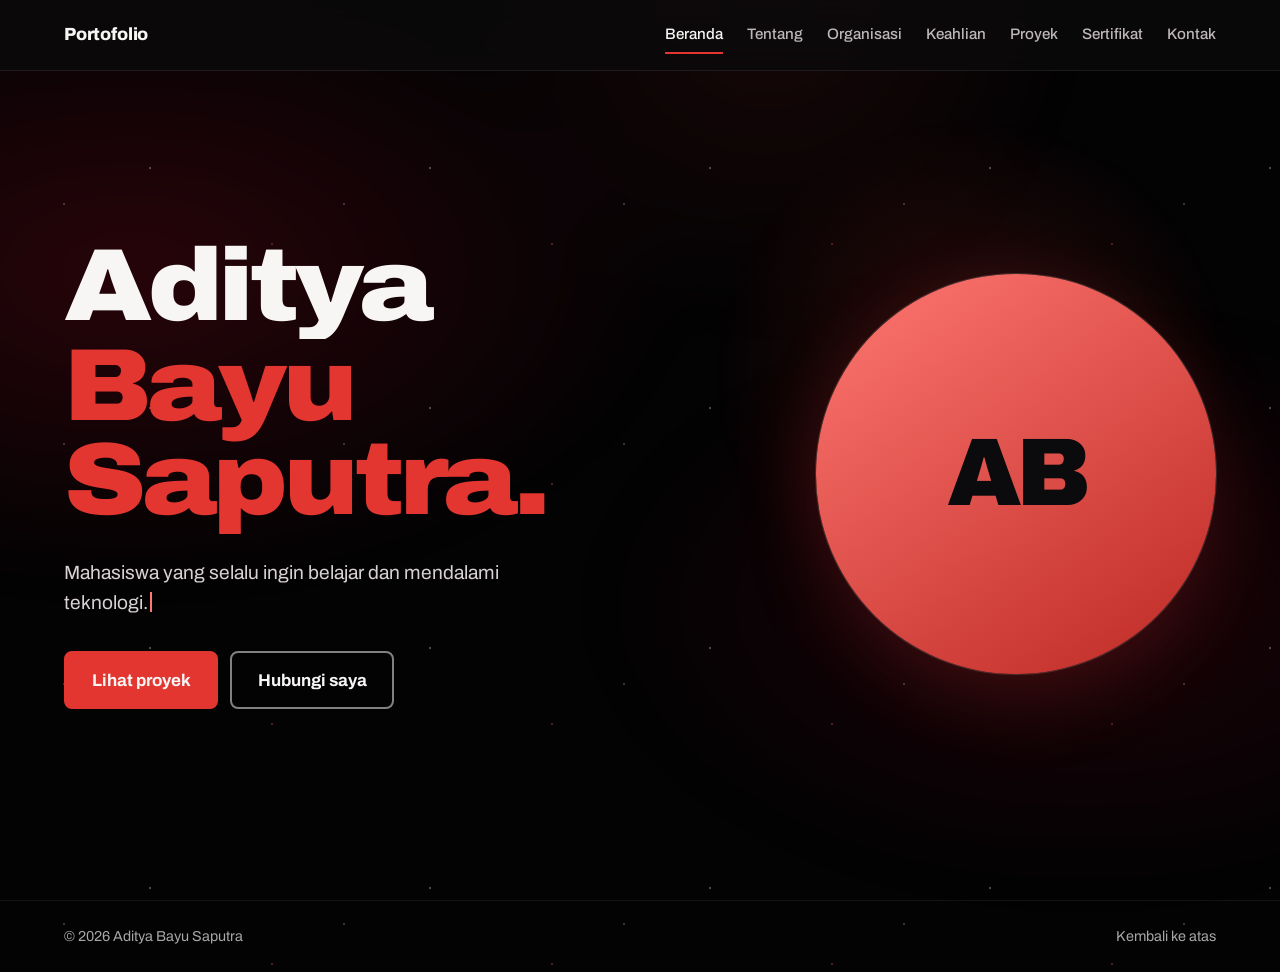
==== index.html @ f9fc022b "Add portfolio website Co-authored-by: Copilot <223556219+Copilot@users.noreply.github.com>" ====
<!DOCTYPE html>
<html lang="id">
<head>
  <meta charset="UTF-8">
  <meta name="viewport" content="width=device-width, initial-scale=1">
  <title>Aditya Bayu Saputra – Mahasiswa Teknik Komputer</title>
  <meta name="description" content="Portofolio Aditya Bayu Saputra, mahasiswa Teknik Komputer.">
  <link rel="preconnect" href="https://fonts.googleapis.com">
  <link rel="preconnect" href="https://fonts.gstatic.com" crossorigin>
  <link href="https://fonts.googleapis.com/css2?family=Archivo:wdth,wght@62..125,400..900&display=swap" rel="stylesheet">
  <link rel="stylesheet" href="style.css">
</head>
<body>
  <header class="topbar">
    <a class="brand" href="#atas">Portofolio</a>
    <nav class="nav" aria-label="Navigasi utama">
      <a href="#atas" class="active" aria-current="page">Beranda</a>
      <a href="tentang.html#tentang">Tentang</a>
      <a href="organisasi.html#organisasi">Organisasi</a>
      <a href="keahlian.html#keahlian">Keahlian</a>
      <a href="proyek.html#proyek">Proyek</a>
      <a href="sertifikat.html#sertifikat">Sertifikat</a>
      <a href="kontak.html#kontak">Kontak</a>
    </nav>
  </header>

  <main>
    <section class="hero" id="atas">
      <div class="hero-text">
        <h1 class="name">
          <span class="line"><span>Aditya</span></span>
          <span class="line"><span>Bayu Saputra.</span></span>
        </h1>
        <p class="role" aria-label="Mahasiswa yang selalu ingin belajar dan mendalami teknologi."><span class="typed-copy">Mahasiswa yang selalu ingin belajar dan mendalami teknologi.</span><span class="typing-caret" aria-hidden="true"></span></p>
        <div class="actions">
          <a class="btn btn-red" href="proyek.html#proyek">Lihat proyek</a>
          <a class="btn btn-line" href="kontak.html#kontak">Hubungi saya</a>
        </div>
      </div>
      <figure class="photo">
        <img src="img/a1.jpeg" alt="Foto Aditya Bayu Saputra" onerror="this.remove()">
        <span class="photo-fallback" aria-hidden="true">AB</span>
      </figure>
    </section>
  </main>

  <footer class="footer">
    <p>&copy; <span id="tahun">2026</span> Aditya Bayu Saputra</p>
    <a href="#atas">Kembali ke atas</a>
  </footer>

  <script src="script.js"></script>
</body>
</html>
---- style.css ----
/* ===== Warna: hitam, merah, putih ===== */
:root {
  --black: #0b0a0c;
  --white: #f8f5f5;
  --red: #e43630;
  --red-dark: #bd2924;
  --red-light: #ff7771;
  --grey: #beb7b9;
  --surface: #151315;
  --surface-raised: #1d191b;
  --font: "Archivo", "Helvetica Neue", Arial, sans-serif;
  --pad: clamp(1.25rem, 5vw, 4rem);
}

*, *::before, *::after { box-sizing: border-box; }

html { scroll-behavior: smooth; scroll-padding-top: 4.5rem; }

body {
  isolation: isolate;
  margin: 0;
  font-family: var(--font);
  font-size: 1.0625rem;
  line-height: 1.6;
  color: var(--white);
  background: #030304;
  -webkit-font-smoothing: antialiased;
}

body::before, body::after {
  content: "";
  position: fixed;
  inset: -12%;
  z-index: -1;
  pointer-events: none;
}
body::before {
  background:
    radial-gradient(ellipse at 18% 34%, rgba(190, 12, 32, 0.2), transparent 30%),
    radial-gradient(ellipse at 78% 64%, rgba(130, 4, 24, 0.2), transparent 28%),
    radial-gradient(ellipse at 58% 8%, rgba(228, 54, 48, 0.1), transparent 24%);
  filter: blur(28px);
  animation: cosmic-nebula 28s ease-in-out infinite alternate;
}
body::after {
  background-image:
    radial-gradient(1px 1px at 24px 36px, rgba(255, 255, 255, 0.7) 98%, transparent),
    radial-gradient(1px 1px at 146px 112px, rgba(255, 119, 113, 0.65) 98%, transparent),
    radial-gradient(1.5px 1.5px at 218px 72px, rgba(255, 255, 255, 0.5) 98%, transparent);
  background-size: 280px 240px;
  opacity: 0.4;
  animation: cosmic-stars 55s linear infinite;
}
@keyframes cosmic-nebula {
  from { transform: translate3d(-1.5%, -1%, 0) scale(1); }
  to { transform: translate3d(1.5%, 1%, 0) scale(1.06); }
}
@keyframes cosmic-stars {
  to { transform: translate3d(-2%, 1.5%, 0); }
}

a { color: inherit; text-decoration: none; }
ul, dl, dd { margin: 0; padding: 0; list-style: none; }

:focus-visible { outline: 3px solid var(--red); outline-offset: 3px; }
a:hover, a:focus-visible, a:active { text-shadow: 0 0 8px rgba(255, 72, 65, 0.8); }

.wrap { max-width: 76rem; margin: 0 auto; padding: 0 var(--pad); }

h2 {
  margin: 0;
  font-size: clamp(1.6rem, 3.6vw, 2.4rem);
  font-weight: 800;
  line-height: 1.05;
  letter-spacing: -0.02em;
}

/* ===== Topbar ===== */
.topbar {
  position: fixed;
  inset: 0 0 auto 0;
  z-index: 10;
  display: flex;
  align-items: center;
  justify-content: space-between;
  gap: 2rem;
  padding: 1rem var(--pad);
  background: rgba(11, 10, 12, 0.82);
  backdrop-filter: blur(16px);
  -webkit-backdrop-filter: blur(16px);
  border-bottom: 1px solid rgba(255, 255, 255, 0.08);
}
.brand { font-weight: 800; font-size: 1.1rem; letter-spacing: -0.01em; }
.nav { display: flex; flex-wrap: wrap; gap: 1.5rem; }
.nav a, .nav-link { color: var(--grey); font-weight: 500; font-size: 0.95rem; padding: 0.35rem 0; border-bottom: 2px solid transparent; transition: color .2s, border-color .2s; }
.nav a:hover, .nav a.active, .nav-link:hover { color: var(--white); border-color: var(--red); }

/* ===== Animasi konten saat terlihat ===== */
.reveal-on-scroll { opacity: 0; transform: translateY(1.25rem); transition: opacity .65s ease, transform .65s cubic-bezier(.2,.8,.2,1); }
.reveal-on-scroll.is-visible { opacity: 1; transform: none; }
.image-gallery > li:nth-child(2).reveal-on-scroll, .project-list > li:nth-child(2).reveal-on-scroll { transition-delay: .08s; }
.image-gallery > li:nth-child(3).reveal-on-scroll, .project-list > li:nth-child(3).reveal-on-scroll { transition-delay: .16s; }
.image-gallery > li:nth-child(4).reveal-on-scroll, .project-list > li:nth-child(4).reveal-on-scroll { transition-delay: .24s; }
body { overflow-x: hidden; }
main { animation: page-swipe-in .75s cubic-bezier(.22,.61,.36,1) both; }
@keyframes page-swipe-in {
  from { opacity: .75; transform: translateX(1.5rem); }
  to { opacity: 1; transform: translateX(0); }
}

/* ===== Hero ===== */
.hero {
  position: relative;
  isolation: isolate;
  min-height: 100svh;
  display: grid;
  grid-template-columns: 1.4fr 1fr;
  gap: clamp(1.5rem, 4vw, 4rem);
  align-items: center;
  padding: 8rem var(--pad) 5rem;
  max-width: 84rem;
  margin: 0 auto;
}
.hero::before {
  content: "";
  position: absolute;
  z-index: -1;
  top: 12%;
  right: 3%;
  width: min(42vw, 34rem);
  aspect-ratio: 1;
  border-radius: 50%;
  background: radial-gradient(circle, rgba(228, 54, 48, 0.2), transparent 68%);
  pointer-events: none;
}

.name {
  margin: 0 0 1.5rem;
  font-size: clamp(3rem, 8vw, 7rem);
  font-weight: 900;
  font-stretch: 112%;
  line-height: 0.92;
  letter-spacing: -0.04em;
}
.name .line { display: block; overflow: hidden; padding-bottom: 0.06em; }
.name .line > span { display: block; transform: translateY(105%); }
.loaded .name .line > span { transform: none; transition: transform .9s cubic-bezier(.2,.8,.2,1); }
.loaded .name .line:nth-child(2) > span { transition-delay: .12s; color: var(--red); }

.role { max-width: 30rem; margin: 0 0 2rem; font-size: clamp(1.05rem, 1.8vw, 1.2rem); color: #d9d2d3; }
.typing-caret { display: inline-block; width: 2px; height: 1em; margin-left: 0.15rem; vertical-align: -0.12em; background: var(--red-light); animation: typing-caret-blink .8s steps(2, start) infinite; }
@keyframes typing-caret-blink { to { visibility: hidden; } }

.actions { display: flex; flex-wrap: wrap; gap: 0.75rem; }
.btn {
  display: inline-block;
  padding: 0.85rem 1.6rem;
  font-weight: 700;
  border: 2px solid var(--red);
  border-radius: 0.5rem;
  transition: background .2s, color .2s, border-color .2s, transform .2s, box-shadow .2s;
}
.btn-red { background: var(--red); color: var(--white); }
.btn-red:hover { background: var(--red-dark); border-color: var(--red-dark); box-shadow: 0 8px 24px rgba(228, 54, 48, 0.24); transform: translateY(-2px); }
.btn-line { color: var(--white); border-color: rgba(255, 255, 255, 0.5); }
.btn-line:hover { background: var(--white); border-color: var(--white); color: var(--black); transform: translateY(-2px); }
.btn:active { background: linear-gradient(135deg, var(--red-light), var(--red-dark)); border-color: var(--red-light); color: var(--white); box-shadow: 0 4px 18px rgba(228, 54, 48, 0.4); transform: scale(0.96); }

/* foto */
.photo {
  position: relative;
  margin: 0;
  width: 100%;
  max-width: 25rem;
  justify-self: end;
  aspect-ratio: 1;
  border-radius: 50%;
  background: linear-gradient(145deg, var(--red-light), var(--red-dark));
  box-shadow: 0 0 0 1px rgba(255, 255, 255, 0.14), 0 24px 80px rgba(228, 54, 48, 0.2);
  overflow: hidden;
}
.photo img { position: absolute; inset: 0; width: 100%; height: 100%; object-fit: cover; filter: grayscale(0.35) contrast(1.05); }
.photo-fallback {
  position: absolute; inset: 0;
  display: grid; place-items: center;
  font-size: clamp(3.5rem, 9vw, 6rem);
  font-weight: 900; letter-spacing: -0.06em;
  color: var(--black);
}
.photo img + .photo-fallback { display: none; }

/* ===== Tentang (putih) ===== */
.about { padding: clamp(4rem, 9vw, 7rem) 0; background: rgba(255, 255, 255, 0.025); border-block: 1px solid rgba(255, 255, 255, 0.06); }
.two-col { display: grid; grid-template-columns: 1fr 2fr; gap: 2.5rem 5rem; align-items: start; }
.lead { max-width: 42rem; margin: 0 0 1.25rem; font-size: clamp(1.25rem, 2.5vw, 1.75rem); font-weight: 700; line-height: 1.3; letter-spacing: -0.02em; }
.about-body p:not(.lead) { margin: 0 0 1rem; max-width: 42rem; color: #d4ced0; }
.about-heading { display: flex; flex-direction: column; align-items: flex-start; gap: 1rem; }
.about-extra { display: grid; gap: 3rem; margin-top: 3.5rem; }
.about-section h3 { margin: 0 0 1rem; font-size: 1.4rem; font-weight: 800; letter-spacing: -0.02em; }
.education-list { display: grid; gap: 0.65rem; }
.education-list li { display: grid; grid-template-columns: 3.5rem 8rem 1fr; gap: 1rem; align-items: center; padding: 0.85rem 1rem; border: 1px solid rgba(255, 255, 255, 0.09); border-radius: 0.8rem; background: rgba(255, 255, 255, 0.035); transition: border-color .2s, background .2s; }
.education-list li:hover { border-color: rgba(255, 119, 113, 0.45); background: rgba(255, 255, 255, 0.06); }
.education-list strong { color: var(--red-light); }
.education-list span { color: #d4ced0; }
.education-logo { position: relative; display: grid; place-items: center; width: 3.5rem; height: 3.5rem; border: 1px solid rgba(255, 255, 255, 0.25); border-radius: 50%; color: #cfcfcf; font-size: 0.7rem; overflow: hidden; }
.education-logo img { position: absolute; inset: 0; width: 100%; height: 100%; object-fit: contain; background: #fff; }
.education-logo img + span { display: none; }
.image-gallery { display: grid; grid-template-columns: repeat(3, minmax(0, 1fr)); gap: 1rem; }
.gallery-card { position: relative; margin: 0; aspect-ratio: 4 / 3; overflow: hidden; border: 1px solid rgba(255, 255, 255, 0.1); border-radius: 0.9rem; background: linear-gradient(135deg, #260400, #8a0400); transition: transform .25s, box-shadow .25s; }
.gallery-card:hover { transform: translateY(-4px); box-shadow: 0 14px 30px rgba(0, 0, 0, 0.28), 0 0 20px rgba(228, 54, 48, 0.45); }
.gallery-card img { position: absolute; inset: 0; width: 100%; height: 100%; object-fit: cover; }
.music-gallery .gallery-card { aspect-ratio: 4 / 3; background: var(--surface); }
.music-gallery .gallery-card img { object-fit: contain; }
.gallery-card figcaption { position: absolute; inset: auto 0 0; z-index: 1; padding: 1.75rem 0.85rem 0.75rem; background: linear-gradient(transparent, rgba(0, 0, 0, 0.88)); font-size: 0.85rem; font-weight: 700; line-height: 1.35; }
.organization-gallery .gallery-card { display: flex; flex-direction: column; aspect-ratio: auto; }
.organization-gallery .gallery-card img { position: relative; inset: auto; flex: none; width: 100%; height: auto; aspect-ratio: 4 / 3; }
.organization-gallery .gallery-card figcaption { position: static; padding: 0.85rem; background: var(--surface-raised); }
.gallery-fallback { position: absolute; inset: 0; display: grid; place-items: center; padding: 1rem; color: rgba(255, 255, 255, 0.8); font-size: 0.9rem; font-weight: 600; }
.gallery-card img ~ .gallery-fallback { display: none; }
/* ===== Sertifikat ===== */
.certificates { padding: clamp(4rem, 9vw, 7rem) 0; }
.certificate-title { margin-bottom: 0.75rem; }
.certificate-intro { margin: 0 0 2rem; color: #e6e6e6; }
.certificate-list { display: grid; grid-template-columns: minmax(0, 1fr); gap: 1.25rem; max-width: 48rem; }
.certificate-card { position: relative; min-height: 18rem; margin: 0; overflow: hidden; border: 1px solid rgba(255, 255, 255, 0.12); border-radius: 1rem; background: var(--surface); box-shadow: 0 16px 40px rgba(0, 0, 0, 0.18); transition: border-color .25s, box-shadow .25s; }
.certificate-card:hover { border-color: var(--red-light); box-shadow: 0 16px 40px rgba(0, 0, 0, 0.18), 0 0 22px rgba(228, 54, 48, 0.4); }
.certificate-card img { display: block; width: min(100%, 22rem); height: auto; margin: 0 auto; }
.certificate-fallback { position: absolute; inset: 0; display: grid; place-items: center; padding: 1.5rem; color: #cfcfcf; text-align: center; }
.certificate-card img + .certificate-fallback { display: none; }

/* ===== Keahlian ===== */
.skills { padding: clamp(4rem, 9vw, 7rem) 0; }
.skill-list { border-top: 1px solid rgba(255, 255, 255, 0.1); }
.skill-list > div { display: grid; grid-template-columns: 12rem 1fr; gap: 1rem; padding: 1.4rem 1rem; border-bottom: 1px solid rgba(255, 255, 255, 0.1); transition: background .2s; }
.skill-list > div:hover { background: rgba(255, 255, 255, 0.035); }
.skill-list dt { font-weight: 700; color: var(--red-light); }
.skill-list dd { font-size: clamp(1.2rem, 2.4vw, 1.6rem); font-weight: 600; line-height: 1.3; }

/* ===== Proyek (kartu berjajar menyamping) ===== */
.projects { padding: 0 0 clamp(4rem, 9vw, 7rem); }
.projects h2 { margin-bottom: 2.5rem; }
.project-list {
  display: grid;
  grid-auto-flow: column;
  grid-auto-columns: minmax(16rem, 1fr);
  gap: 1.25rem;
  overflow-x: auto;
  scroll-snap-type: x mandatory;
  padding-bottom: 1rem;
}
.project-list li { scroll-snap-align: start; }
.project {
  display: flex;
  flex-direction: column;
  height: 100%;
  overflow: hidden;
  border: 1px solid rgba(255, 255, 255, 0.1);
  border-radius: 1rem;
  background: var(--surface);
  transition: border-color .25s, background .25s, transform .25s, box-shadow .25s;
}
.p-img { position: relative; display: block; aspect-ratio: 4 / 3; background: rgba(0, 0, 0, 0.5); overflow: hidden; }
.p-img-coming-soon { display: grid; place-items: center; background: #101011; }
.p-img-coming-soon > span { color: var(--red-light); font-size: clamp(1.1rem, 2.4vw, 1.5rem); font-weight: 800; letter-spacing: 0.08em; }
.p-img img { position: absolute; inset: 0; width: 100%; height: 100%; object-fit: cover; }
.photo img, .education-logo img, .gallery-card img, .p-img img, .certificate-card img { transition: filter .25s ease; }
.photo:hover img, .photo img:hover { filter: grayscale(0.35) contrast(1.05) brightness(1.25) drop-shadow(0 0 14px rgba(255, 55, 50, 0.8)); }
.education-list li:hover .education-logo img, .education-logo img:hover,
.gallery-card:hover img, .gallery-card img:hover,
.p-img:hover img, .p-img img:hover,
.certificate-card:hover img, .certificate-card img:hover { filter: brightness(1.3) drop-shadow(0 0 14px rgba(255, 55, 50, 0.8)); }
.p-img-fallback { position: absolute; inset: 0; display: grid; place-items: center; color: #cfcfcf; font-weight: 600; font-size: 0.95rem; }
.p-img img + .p-img-fallback { display: none; }
.p-main { display: block; flex: 1; padding: 1.1rem 1.1rem 0.75rem; }
.p-main strong { display: block; font-size: clamp(1.1rem, 1.6vw, 1.3rem); font-weight: 800; line-height: 1.2; letter-spacing: -0.01em; }
.p-main em { display: block; margin-top: 0.4rem; font-style: normal; font-size: 0.95rem; color: #cfcfcf; }
.p-meta { display: flex; justify-content: space-between; gap: 0.5rem; padding: 0 1.1rem 1.1rem; font-size: 0.9rem; color: #cfcfcf; }
.project:hover, .project:focus-visible, .project:active { border-color: rgba(255, 119, 113, 0.85); background: var(--surface-raised); transform: translateY(-4px); box-shadow: 0 16px 32px rgba(0, 0, 0, 0.26), 0 0 22px rgba(228, 54, 48, 0.4); }
.project:hover .p-main strong { color: var(--red-light); }

/* ===== Kontak (merah) ===== */
.contact { color: var(--white); padding: clamp(3rem, 7vw, 5rem) 0 clamp(4.5rem, 10vw, 8rem); }
.contact .wrap { position: relative; isolation: isolate; overflow: hidden; padding: clamp(2rem, 6vw, 4.5rem); border: 1px solid rgba(255, 119, 113, 0.3); border-radius: 1.5rem; background: radial-gradient(ellipse at 86% 45%, rgba(196, 24, 29, 0.5), transparent 34%), linear-gradient(125deg, #050506 8%, #16090b 48%, #741714 100%); box-shadow: 0 24px 70px rgba(0, 0, 0, 0.38), 0 0 34px rgba(190, 12, 32, 0.18); }
.contact .wrap > :not(.contact-decoration) { position: relative; z-index: 1; }
.contact-decoration { position: absolute; z-index: 0; top: 50%; right: clamp(1.5rem, 5vw, 4rem); width: clamp(7rem, 19vw, 12rem); color: rgba(255, 119, 113, 0.78); opacity: 0.38; transform: translateY(-50%); filter: drop-shadow(0 0 18px rgba(255, 45, 50, 0.8)); pointer-events: none; }
.contact-decoration svg { display: block; width: 100%; height: auto; animation: contact-icon-float 6s ease-in-out infinite alternate; }
@keyframes contact-icon-float { to { transform: translateY(-10px) rotate(5deg); } }
.contact-title { font-size: clamp(2rem, 5.5vw, 3.75rem); font-weight: 900; letter-spacing: -0.03em; line-height: 1.02; max-width: 16ch; }
.mail {
  display: inline-flex;
  align-items: center;
  gap: 0.7rem;
  margin: 2rem 0 1.5rem;
  font-size: clamp(1.3rem, 3.5vw, 2rem);
  font-weight: 700;
  border-bottom: 2px solid rgba(255, 255, 255, 0.65);
  transition: color .2s;
}
.mail:hover { color: #ffd1cf; }
.socials { display: flex; flex-wrap: wrap; gap: 0.75rem 2rem; }
.socials a { display: inline-flex; align-items: center; gap: 0.55rem; padding: 0.65rem 0.9rem; border: 1px solid rgba(255, 255, 255, 0.18); border-radius: 999px; background: rgba(0, 0, 0, 0.24); font-weight: 600; color: #f8dedd; transition: color .2s, border-color .2s, background .2s, box-shadow .2s; }
.socials a:hover { color: var(--white); border-color: var(--red-light); background: rgba(228, 54, 48, 0.16); box-shadow: 0 0 18px rgba(228, 54, 48, 0.28); }
.contact-link-icon { flex: none; width: 1.2rem; height: 1.2rem; fill: none; stroke: currentColor; stroke-width: 1.7; stroke-linecap: round; stroke-linejoin: round; transition: transform .2s, filter .2s; }
.mail:hover .contact-link-icon, .socials a:hover .contact-link-icon { transform: scale(1.12); filter: drop-shadow(0 0 6px rgba(255, 70, 65, 0.95)); }

/* ===== Footer ===== */
.footer { display: flex; justify-content: space-between; gap: 1rem; padding: 1.5rem var(--pad); color: rgba(255, 255, 255, 0.65); font-size: 0.9rem; border-top: 1px solid rgba(255, 255, 255, 0.07); }
.footer p { margin: 0; }
.footer a:hover { color: var(--white); }

/* ===== HP / layar kecil ===== */
@media (max-width: 820px) {
  .hero { grid-template-columns: 1fr; align-items: start; padding-top: 7rem; min-height: auto; }
  .hero::before { top: 30%; right: 0; width: min(75vw, 30rem); }
  .photo { max-width: 16rem; justify-self: start; margin-left: 9px; }
  .two-col { grid-template-columns: 1fr; }
  .education-list li { grid-template-columns: 3.5rem 1fr; gap: 0.25rem 1rem; }
  .education-logo { grid-row: span 2; }
  .image-gallery { grid-template-columns: repeat(2, minmax(0, 1fr)); }
  .skill-list > div { grid-template-columns: 1fr; gap: 0.25rem; }
  .project-list { grid-auto-columns: 80%; }
  .nav { gap: 1rem; }
  .nav a { font-size: 0.85rem; }
  .brand { display: none; }
  .topbar { justify-content: center; }
}

@media (max-width: 480px) {
  .topbar { padding: 0.65rem 0.8rem; }
  .nav { width: 100%; justify-content: center; gap: 0.3rem 0.8rem; }
  .nav a { font-size: 0.76rem; }
  .hero { padding-bottom: 3.5rem; }
  .name { font-size: clamp(2.8rem, 14vw, 4.25rem); }
  .image-gallery { grid-template-columns: 1fr; }
  .certificate-list { grid-template-columns: 1fr; }
  .education-list li { padding: 0.8rem; }
  .contact .wrap { border-radius: 1rem; }
  .contact-decoration { top: 2rem; right: 1rem; width: 5.5rem; opacity: 0.22; transform: none; }
  .footer { flex-direction: column; }
}

@media (prefers-reduced-motion: reduce) {
  html { scroll-behavior: auto; }
  .name .line > span { transform: none; }
  .reveal-on-scroll { opacity: 1; transform: none; }
  main { animation: none; }
  body::before, body::after { animation: none; }
  .contact-decoration svg { animation: none; }
  .typing-caret { display: none; }
  * { transition: none !important; }
}
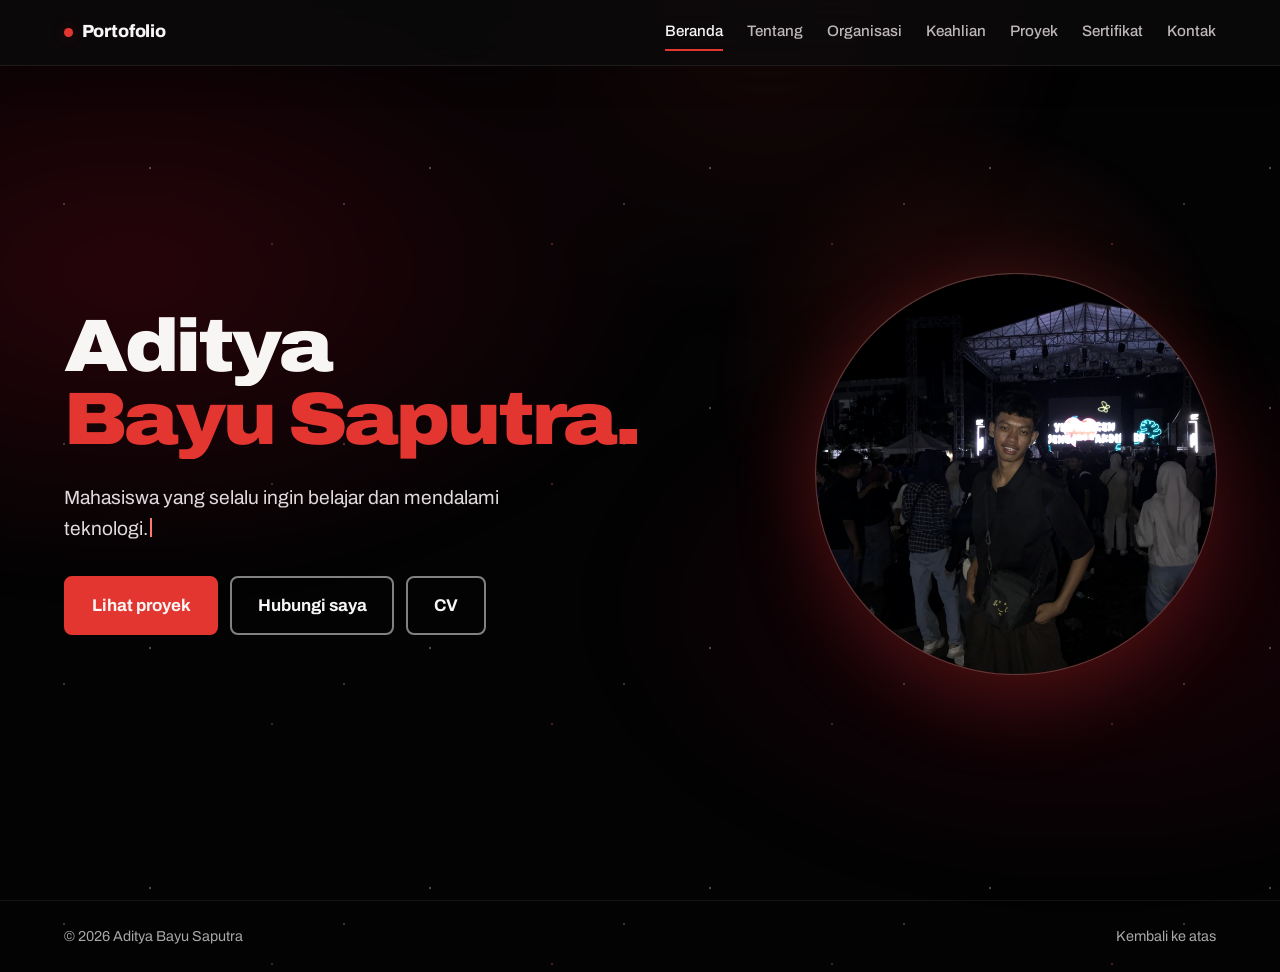
==== commit 97a9947d: "Deploy updated portfolio and CV" ====
--- a/index.html
+++ b/index.html
@@ -35,6 +35,7 @@
         <div class="actions">
           <a class="btn btn-red" href="proyek.html#proyek">Lihat proyek</a>
           <a class="btn btn-line" href="kontak.html#kontak">Hubungi saya</a>
+          <a class="btn btn-line" href="cv1.pdf" target="_blank" rel="noopener">CV</a>
         </div>
       </div>
       <figure class="photo">
--- a/style.css
+++ b/style.css
@@ -8,6 +8,8 @@
   --grey: #beb7b9;
   --surface: #151315;
   --surface-raised: #1d191b;
+  --line: rgba(255, 255, 255, 0.1);
+  --red-glow: rgba(228, 54, 48, 0.24);
   --font: "Archivo", "Helvetica Neue", Arial, sans-serif;
   --pad: clamp(1.25rem, 5vw, 4rem);
 }
@@ -27,6 +29,8 @@
   -webkit-font-smoothing: antialiased;
 }
 
+::selection { color: var(--white); background: var(--red-dark); }
+
 body::before, body::after {
   content: "";
   position: fixed;
@@ -62,6 +66,25 @@
 a { color: inherit; text-decoration: none; }
 ul, dl, dd { margin: 0; padding: 0; list-style: none; }
 
+.cosmic-cursor-dot { position: fixed; top: 0; left: 0; z-index: 20; width: var(--trail-size); aspect-ratio: 1; border-radius: 50%; opacity: 0; background: radial-gradient(circle, #fff 0%, #ff7771 24%, rgba(228, 54, 48, .7) 52%, transparent 76%); filter: drop-shadow(0 0 7px rgba(255, 54, 48, .85)); pointer-events: none; will-change: transform; transition: opacity .2s ease; }
+.cosmic-cursor-dot.is-visible { opacity: var(--trail-opacity); }
+.firework-rocket, .firework-spark, .firework-flash { position: fixed; z-index: 19; pointer-events: none; }
+.firework-rocket { top: calc(100vh - 9px); left: calc(var(--firework-x) - 2px); width: 4px; height: 18px; border-radius: 50%; background: linear-gradient(to top, transparent, #fff, var(--red-light)); filter: drop-shadow(0 0 8px var(--red-light)); animation: firework-rocket-rise .56s cubic-bezier(.2,.7,.3,1) forwards; }
+.firework-flash { top: calc(var(--firework-y) - 40px); left: calc(var(--firework-x) - 40px); width: 80px; height: 80px; border-radius: 50%; background: radial-gradient(circle, #fff 0%, rgba(255, 209, 102, 0.9) 12%, rgba(255, 119, 113, 0.5) 38%, transparent 72%); opacity: 0; animation: firework-flash .5s ease-out .52s forwards; }
+.firework-spark { top: calc(var(--firework-y) - 3px); left: calc(var(--firework-x) - 3px); width: 6px; height: 6px; border-radius: 50%; background: var(--firework-color); box-shadow: 0 0 12px var(--firework-color), 0 0 22px var(--firework-color); opacity: 0; animation: firework-burst .9s ease-out .52s forwards; }
+@keyframes firework-rocket-rise {
+  to { transform: translateY(var(--firework-rise)); opacity: 0; }
+}
+@keyframes firework-flash {
+  0% { opacity: 0; transform: scale(.15); }
+  20% { opacity: 1; transform: scale(1); }
+  100% { opacity: 0; transform: scale(1.6); }
+}
+@keyframes firework-burst {
+  0% { opacity: 1; transform: translate(0, 0) scale(.8); }
+  100% { opacity: 0; transform: translate(var(--burst-x), var(--burst-y)) scale(.1); }
+}
+
 :focus-visible { outline: 3px solid var(--red); outline-offset: 3px; }
 a:hover, a:focus-visible, a:active { text-shadow: 0 0 8px rgba(255, 72, 65, 0.8); }
 
@@ -73,6 +96,15 @@
   font-weight: 800;
   line-height: 1.05;
   letter-spacing: -0.02em;
+}
+h2::after {
+  display: block;
+  width: 2.75rem;
+  height: 3px;
+  margin-top: 0.85rem;
+  border-radius: 999px;
+  background: linear-gradient(90deg, var(--red), var(--red-light));
+  content: "";
 }
 
 /* ===== Topbar ===== */
@@ -84,28 +116,32 @@
   align-items: center;
   justify-content: space-between;
   gap: 2rem;
-  padding: 1rem var(--pad);
+  padding: 0.85rem var(--pad);
   background: rgba(11, 10, 12, 0.82);
   backdrop-filter: blur(16px);
   -webkit-backdrop-filter: blur(16px);
   border-bottom: 1px solid rgba(255, 255, 255, 0.08);
-}
-.brand { font-weight: 800; font-size: 1.1rem; letter-spacing: -0.01em; }
-.nav { display: flex; flex-wrap: wrap; gap: 1.5rem; }
-.nav a, .nav-link { color: var(--grey); font-weight: 500; font-size: 0.95rem; padding: 0.35rem 0; border-bottom: 2px solid transparent; transition: color .2s, border-color .2s; }
+  box-shadow: 0 0.75rem 2rem rgba(0, 0, 0, 0.16);
+}
+.brand { font-weight: 800; font-size: 1.1rem; letter-spacing: -0.01em; white-space: nowrap; }
+.brand::before { display: inline-block; width: 0.55rem; height: 0.55rem; margin-right: 0.55rem; border-radius: 50%; background: var(--red); box-shadow: 0 0 0.8rem var(--red-glow); content: ""; }
+.nav { display: flex; flex-wrap: wrap; gap: 1.5rem; scrollbar-width: thin; scrollbar-color: rgba(255, 255, 255, 0.28) transparent; }
+.nav::-webkit-scrollbar { height: 4px; }
+.nav::-webkit-scrollbar-track { background: transparent; }
+.nav::-webkit-scrollbar-thumb { border-radius: 999px; background: rgba(255, 255, 255, 0.28); }
+.nav a, .nav-link { color: var(--grey); font-weight: 500; font-size: 0.95rem; padding: 0.35rem 0; border-bottom: 2px solid transparent; transition: color .2s, border-color .2s, text-shadow .2s; }
 .nav a:hover, .nav a.active, .nav-link:hover { color: var(--white); border-color: var(--red); }
 
 /* ===== Animasi konten saat terlihat ===== */
-.reveal-on-scroll { opacity: 0; transform: translateY(1.25rem); transition: opacity .65s ease, transform .65s cubic-bezier(.2,.8,.2,1); }
+.reveal-on-scroll { opacity: 0; transform: translate3d(0, .75rem, 0); transition: opacity 1.1s cubic-bezier(.22,1,.36,1), transform 1.1s cubic-bezier(.22,1,.36,1); }
 .reveal-on-scroll.is-visible { opacity: 1; transform: none; }
-.image-gallery > li:nth-child(2).reveal-on-scroll, .project-list > li:nth-child(2).reveal-on-scroll { transition-delay: .08s; }
-.image-gallery > li:nth-child(3).reveal-on-scroll, .project-list > li:nth-child(3).reveal-on-scroll { transition-delay: .16s; }
-.image-gallery > li:nth-child(4).reveal-on-scroll, .project-list > li:nth-child(4).reveal-on-scroll { transition-delay: .24s; }
+.reveal-on-scroll.reveal-image { transform: translate3d(0, .5rem, 0) scale(.985); }
+.reveal-on-scroll.reveal-image.is-visible { transform: none; }
 body { overflow-x: hidden; }
-main { animation: page-swipe-in .75s cubic-bezier(.22,.61,.36,1) both; }
-@keyframes page-swipe-in {
-  from { opacity: .75; transform: translateX(1.5rem); }
-  to { opacity: 1; transform: translateX(0); }
+main { animation: page-rise-in 1.5s cubic-bezier(.22,1,.36,1) both; }
+@keyframes page-rise-in {
+  from { opacity: .8; transform: translate3d(0, .9rem, 0); }
+  to { opacity: 1; transform: translate3d(0, 0, 0); }
 }
 
 /* ===== Hero ===== */
@@ -121,6 +157,7 @@
   max-width: 84rem;
   margin: 0 auto;
 }
+.hero-text { min-width: 0; }
 .hero::before {
   content: "";
   position: absolute;
@@ -136,7 +173,7 @@
 
 .name {
   margin: 0 0 1.5rem;
-  font-size: clamp(3rem, 8vw, 7rem);
+  font-size: clamp(2.6rem, 5.8vw, 6.5rem);
   font-weight: 900;
   font-stretch: 112%;
   line-height: 0.92;
@@ -147,7 +184,7 @@
 .loaded .name .line > span { transform: none; transition: transform .9s cubic-bezier(.2,.8,.2,1); }
 .loaded .name .line:nth-child(2) > span { transition-delay: .12s; color: var(--red); }
 
-.role { max-width: 30rem; margin: 0 0 2rem; font-size: clamp(1.05rem, 1.8vw, 1.2rem); color: #d9d2d3; }
+.role { max-width: 30rem; margin: 0 0 2rem; font-size: clamp(1.05rem, 1.8vw, 1.2rem); color: #e0dadd; }
 .typing-caret { display: inline-block; width: 2px; height: 1em; margin-left: 0.15rem; vertical-align: -0.12em; background: var(--red-light); animation: typing-caret-blink .8s steps(2, start) infinite; }
 @keyframes typing-caret-blink { to { visibility: hidden; } }
 
@@ -160,6 +197,7 @@
   border-radius: 0.5rem;
   transition: background .2s, color .2s, border-color .2s, transform .2s, box-shadow .2s;
 }
+.btn:focus-visible { outline-color: var(--red-light); outline-offset: 4px; }
 .btn-red { background: var(--red); color: var(--white); }
 .btn-red:hover { background: var(--red-dark); border-color: var(--red-dark); box-shadow: 0 8px 24px rgba(228, 54, 48, 0.24); transform: translateY(-2px); }
 .btn-line { color: var(--white); border-color: rgba(255, 255, 255, 0.5); }
@@ -176,10 +214,11 @@
   aspect-ratio: 1;
   border-radius: 50%;
   background: linear-gradient(145deg, var(--red-light), var(--red-dark));
-  box-shadow: 0 0 0 1px rgba(255, 255, 255, 0.14), 0 24px 80px rgba(228, 54, 48, 0.2);
+  box-shadow: 0 0 0 1px rgba(255, 255, 255, 0.2), 0 24px 80px rgba(228, 54, 48, 0.28);
   overflow: hidden;
 }
-.photo img { position: absolute; inset: 0; width: 100%; height: 100%; object-fit: cover; filter: grayscale(0.35) contrast(1.05); }
+.photo img { position: absolute; inset: 0; width: 100%; height: 100%; object-fit: cover; filter: grayscale(0.12) contrast(1.04); transition: transform .5s ease, filter .5s ease; }
+.photo:hover img { transform: scale(1.04); filter: contrast(1.04) brightness(1.06); }
 .photo-fallback {
   position: absolute; inset: 0;
   display: grid; place-items: center;
@@ -190,24 +229,40 @@
 .photo img + .photo-fallback { display: none; }
 
 /* ===== Tentang (putih) ===== */
-.about { padding: clamp(4rem, 9vw, 7rem) 0; background: rgba(255, 255, 255, 0.025); border-block: 1px solid rgba(255, 255, 255, 0.06); }
+.about { padding: clamp(5rem, 10vw, 8rem) 0; background: linear-gradient(180deg, rgba(255, 255, 255, 0.035), rgba(255, 255, 255, 0.012)); border-block: 1px solid rgba(255, 255, 255, 0.07); }
 .two-col { display: grid; grid-template-columns: 1fr 2fr; gap: 2.5rem 5rem; align-items: start; }
 .lead { max-width: 42rem; margin: 0 0 1.25rem; font-size: clamp(1.25rem, 2.5vw, 1.75rem); font-weight: 700; line-height: 1.3; letter-spacing: -0.02em; }
 .about-body p:not(.lead) { margin: 0 0 1rem; max-width: 42rem; color: #d4ced0; }
+.about-hanger { position: relative; display: grid; place-items: center; width: min(100%, 20rem); height: 24rem; margin-bottom: 1.5rem; perspective: 1000px; }
+.about-flip-card { position: relative; width: min(80%, 16rem); height: 22rem; transform: rotateX(var(--card-tilt-x, 0deg)) rotateY(var(--card-turn, -8deg)); transform-style: preserve-3d; transition: transform .4s cubic-bezier(.2,.75,.25,1); cursor: pointer; touch-action: none; user-select: none; -webkit-user-select: none; }
+.about-flip-card.is-tilting { transition: transform .08s ease-out; }
+.about-flip-card::before { position: absolute; inset: 0; z-index: -1; border: 1px solid rgba(255, 255, 255, 0.18); border-radius: 0.4rem; background: #222023; content: ""; transform: translateZ(-5px); }
+.about-flip-card:focus-visible { outline: 2px solid var(--red-light); outline-offset: 6px; }
+.about-card-face { position: absolute; inset: 0; display: flex; flex-direction: column; justify-content: center; margin: 0; padding: clamp(1.25rem, 3vw, 2rem); overflow: hidden; border: 1px solid rgba(255, 255, 255, 0.18); border-radius: 0.4rem; background: #111012; box-shadow: 0 12px 28px rgba(0, 0, 0, 0.32); backface-visibility: hidden; -webkit-backface-visibility: hidden; }
+.about-card-front { z-index: 1; align-items: center; transition: opacity .25s ease; }
+.about-card-face img.about-card-photo-dark, .about-card-face img.about-card-photo-light { position: absolute; inset: 0; width: 100%; height: 100%; object-fit: cover; }
+.about-card-photo-dark { filter: brightness(0.38); }
+.about-card-photo-light { z-index: 1; filter: brightness(1.08); opacity: 0; -webkit-mask-image: radial-gradient(circle 6rem at var(--pointer-x, 50%) var(--pointer-y, 50%), #000 0%, rgba(0, 0, 0, 0.8) 55%, transparent 100%); mask-image: radial-gradient(circle 6rem at var(--pointer-x, 50%) var(--pointer-y, 50%), #000 0%, rgba(0, 0, 0, 0.8) 55%, transparent 100%); transition: opacity .18s ease; }
+.about-flip-card:hover .about-card-photo-light, .about-flip-card.is-pointer-over .about-card-photo-light, .about-flip-card.is-flipped .about-card-photo-light { opacity: 1; }
+.about-card-back, .about-card-back.reveal-on-scroll.is-visible { z-index: 2; align-items: center; gap: 1rem; background: #111012; opacity: 0; text-align: center; transition: opacity .25s ease; -webkit-mask-image: radial-gradient(circle 6rem at var(--pointer-x, 50%) var(--pointer-y, 50%), #000 0%, rgba(0, 0, 0, 0.8) 55%, transparent 100%); mask-image: radial-gradient(circle 6rem at var(--pointer-x, 50%) var(--pointer-y, 50%), #000 0%, rgba(0, 0, 0, 0.8) 55%, transparent 100%); }
+.about-flip-card:hover .about-card-back, .about-flip-card.is-pointer-over .about-card-back, .about-flip-card.is-flipped .about-card-back,
+.about-flip-card:hover .about-card-back.reveal-on-scroll.is-visible,
+.about-flip-card.is-pointer-over .about-card-back.reveal-on-scroll.is-visible,
+.about-flip-card.is-flipped .about-card-back.reveal-on-scroll.is-visible { z-index: 2; opacity: 1; }
 .about-heading { display: flex; flex-direction: column; align-items: flex-start; gap: 1rem; }
 .about-extra { display: grid; gap: 3rem; margin-top: 3.5rem; }
 .about-section h3 { margin: 0 0 1rem; font-size: 1.4rem; font-weight: 800; letter-spacing: -0.02em; }
 .education-list { display: grid; gap: 0.65rem; }
-.education-list li { display: grid; grid-template-columns: 3.5rem 8rem 1fr; gap: 1rem; align-items: center; padding: 0.85rem 1rem; border: 1px solid rgba(255, 255, 255, 0.09); border-radius: 0.8rem; background: rgba(255, 255, 255, 0.035); transition: border-color .2s, background .2s; }
-.education-list li:hover { border-color: rgba(255, 119, 113, 0.45); background: rgba(255, 255, 255, 0.06); }
+.education-list li { display: grid; grid-template-columns: 3.5rem 8rem 1fr; gap: 1rem; align-items: center; padding: 0.85rem 1rem; border: 1px solid var(--line); border-radius: 0.8rem; background: rgba(255, 255, 255, 0.035); transition: border-color .2s, background .2s, transform .2s; }
+.education-list li:hover { border-color: rgba(255, 119, 113, 0.45); background: rgba(255, 255, 255, 0.06); transform: translateX(3px); }
 .education-list strong { color: var(--red-light); }
 .education-list span { color: #d4ced0; }
 .education-logo { position: relative; display: grid; place-items: center; width: 3.5rem; height: 3.5rem; border: 1px solid rgba(255, 255, 255, 0.25); border-radius: 50%; color: #cfcfcf; font-size: 0.7rem; overflow: hidden; }
 .education-logo img { position: absolute; inset: 0; width: 100%; height: 100%; object-fit: contain; background: #fff; }
 .education-logo img + span { display: none; }
 .image-gallery { display: grid; grid-template-columns: repeat(3, minmax(0, 1fr)); gap: 1rem; }
-.gallery-card { position: relative; margin: 0; aspect-ratio: 4 / 3; overflow: hidden; border: 1px solid rgba(255, 255, 255, 0.1); border-radius: 0.9rem; background: linear-gradient(135deg, #260400, #8a0400); transition: transform .25s, box-shadow .25s; }
-.gallery-card:hover { transform: translateY(-4px); box-shadow: 0 14px 30px rgba(0, 0, 0, 0.28), 0 0 20px rgba(228, 54, 48, 0.45); }
+.gallery-card { position: relative; margin: 0; aspect-ratio: 4 / 3; overflow: hidden; border: 1px solid var(--line); border-radius: 0.9rem; background: linear-gradient(135deg, #260400, #8a0400); transition: transform .25s, border-color .25s, box-shadow .25s; }
+.gallery-card:hover { transform: translateY(-4px); border-color: rgba(255, 119, 113, 0.45); box-shadow: 0 14px 30px rgba(0, 0, 0, 0.28), 0 0 20px rgba(228, 54, 48, 0.3); }
 .gallery-card img { position: absolute; inset: 0; width: 100%; height: 100%; object-fit: cover; }
 .music-gallery .gallery-card { aspect-ratio: 4 / 3; background: var(--surface); }
 .music-gallery .gallery-card img { object-fit: contain; }
@@ -218,37 +273,34 @@
 .gallery-fallback { position: absolute; inset: 0; display: grid; place-items: center; padding: 1rem; color: rgba(255, 255, 255, 0.8); font-size: 0.9rem; font-weight: 600; }
 .gallery-card img ~ .gallery-fallback { display: none; }
 /* ===== Sertifikat ===== */
-.certificates { padding: clamp(4rem, 9vw, 7rem) 0; }
+.certificates { padding: clamp(5rem, 10vw, 8rem) 0; }
 .certificate-title { margin-bottom: 0.75rem; }
 .certificate-intro { margin: 0 0 2rem; color: #e6e6e6; }
 .certificate-list { display: grid; grid-template-columns: minmax(0, 1fr); gap: 1.25rem; max-width: 48rem; }
-.certificate-card { position: relative; min-height: 18rem; margin: 0; overflow: hidden; border: 1px solid rgba(255, 255, 255, 0.12); border-radius: 1rem; background: var(--surface); box-shadow: 0 16px 40px rgba(0, 0, 0, 0.18); transition: border-color .25s, box-shadow .25s; }
-.certificate-card:hover { border-color: var(--red-light); box-shadow: 0 16px 40px rgba(0, 0, 0, 0.18), 0 0 22px rgba(228, 54, 48, 0.4); }
+.certificate-card { position: relative; min-height: 18rem; margin: 0; overflow: hidden; border: 1px solid var(--line); border-radius: 1rem; background: var(--surface); box-shadow: 0 16px 40px rgba(0, 0, 0, 0.18); transition: border-color .25s, box-shadow .25s, transform .25s; }
+.certificate-card:hover { border-color: var(--red-light); transform: translateY(-3px); box-shadow: 0 16px 40px rgba(0, 0, 0, 0.18), 0 0 22px rgba(228, 54, 48, 0.28); }
 .certificate-card img { display: block; width: min(100%, 22rem); height: auto; margin: 0 auto; }
 .certificate-fallback { position: absolute; inset: 0; display: grid; place-items: center; padding: 1.5rem; color: #cfcfcf; text-align: center; }
 .certificate-card img + .certificate-fallback { display: none; }
 
 /* ===== Keahlian ===== */
-.skills { padding: clamp(4rem, 9vw, 7rem) 0; }
+.skills { display: grid; min-height: calc(100svh - 4.5rem); align-items: center; padding: clamp(5rem, 10vw, 8rem) 0; }
 .skill-list { border-top: 1px solid rgba(255, 255, 255, 0.1); }
-.skill-list > div { display: grid; grid-template-columns: 12rem 1fr; gap: 1rem; padding: 1.4rem 1rem; border-bottom: 1px solid rgba(255, 255, 255, 0.1); transition: background .2s; }
-.skill-list > div:hover { background: rgba(255, 255, 255, 0.035); }
+.skill-list > div { display: grid; grid-template-columns: 12rem 1fr; gap: 1rem; padding: 1.4rem 1rem; border-bottom: 1px solid rgba(255, 255, 255, 0.1); transition: background .2s, padding .2s; }
+.skill-list > div:hover { padding-left: 1.25rem; background: rgba(255, 255, 255, 0.04); }
 .skill-list dt { font-weight: 700; color: var(--red-light); }
 .skill-list dd { font-size: clamp(1.2rem, 2.4vw, 1.6rem); font-weight: 600; line-height: 1.3; }
 
 /* ===== Proyek (kartu berjajar menyamping) ===== */
-.projects { padding: 0 0 clamp(4rem, 9vw, 7rem); }
+.projects { padding: clamp(5rem, 10vw, 8rem) 0; }
 .projects h2 { margin-bottom: 2.5rem; }
 .project-list {
   display: grid;
-  grid-auto-flow: column;
-  grid-auto-columns: minmax(16rem, 1fr);
+  grid-template-columns: repeat(auto-fit, minmax(min(100%, 16rem), 1fr));
   gap: 1.25rem;
-  overflow-x: auto;
-  scroll-snap-type: x mandatory;
-  padding-bottom: 1rem;
-}
-.project-list li { scroll-snap-align: start; }
+  padding-bottom: 0;
+}
+.project-list li { min-width: 0; }
 .project {
   display: flex;
   flex-direction: column;
@@ -263,8 +315,8 @@
 .p-img-coming-soon { display: grid; place-items: center; background: #101011; }
 .p-img-coming-soon > span { color: var(--red-light); font-size: clamp(1.1rem, 2.4vw, 1.5rem); font-weight: 800; letter-spacing: 0.08em; }
 .p-img img { position: absolute; inset: 0; width: 100%; height: 100%; object-fit: cover; }
-.photo img, .education-logo img, .gallery-card img, .p-img img, .certificate-card img { transition: filter .25s ease; }
-.photo:hover img, .photo img:hover { filter: grayscale(0.35) contrast(1.05) brightness(1.25) drop-shadow(0 0 14px rgba(255, 55, 50, 0.8)); }
+.photo img, .education-logo img, .gallery-card img, .p-img img, .certificate-card img { transition: filter .25s ease, transform .35s ease; }
+.photo:hover img, .photo img:hover { filter: contrast(1.04) brightness(1.06); }
 .education-list li:hover .education-logo img, .education-logo img:hover,
 .gallery-card:hover img, .gallery-card img:hover,
 .p-img:hover img, .p-img img:hover,
@@ -275,8 +327,9 @@
 .p-main strong { display: block; font-size: clamp(1.1rem, 1.6vw, 1.3rem); font-weight: 800; line-height: 1.2; letter-spacing: -0.01em; }
 .p-main em { display: block; margin-top: 0.4rem; font-style: normal; font-size: 0.95rem; color: #cfcfcf; }
 .p-meta { display: flex; justify-content: space-between; gap: 0.5rem; padding: 0 1.1rem 1.1rem; font-size: 0.9rem; color: #cfcfcf; }
-.project:hover, .project:focus-visible, .project:active { border-color: rgba(255, 119, 113, 0.85); background: var(--surface-raised); transform: translateY(-4px); box-shadow: 0 16px 32px rgba(0, 0, 0, 0.26), 0 0 22px rgba(228, 54, 48, 0.4); }
+.project:hover, .project:focus-visible, .project:active { border-color: rgba(255, 119, 113, 0.85); background: var(--surface-raised); transform: translateY(-4px); box-shadow: 0 16px 32px rgba(0, 0, 0, 0.26), 0 0 22px rgba(228, 54, 48, 0.28); }
 .project:hover .p-main strong { color: var(--red-light); }
+.project:hover .p-img img { transform: scale(1.04); }
 
 /* ===== Kontak (merah) ===== */
 .contact { color: var(--white); padding: clamp(3rem, 7vw, 5rem) 0 clamp(4.5rem, 10vw, 8rem); }
@@ -310,16 +363,15 @@
 
 /* ===== HP / layar kecil ===== */
 @media (max-width: 820px) {
-  .hero { grid-template-columns: 1fr; align-items: start; padding-top: 7rem; min-height: auto; }
+  .hero { grid-template-columns: minmax(0, 1.35fr) minmax(0, 1fr); align-items: center; gap: 1rem; padding-top: 7rem; min-height: auto; }
   .hero::before { top: 30%; right: 0; width: min(75vw, 30rem); }
-  .photo { max-width: 16rem; justify-self: start; margin-left: 9px; }
-  .two-col { grid-template-columns: 1fr; }
+  .photo { max-width: 16rem; justify-self: end; }
+  .two-col { grid-template-columns: minmax(0, 1fr) minmax(0, 2fr); gap: 1rem; }
   .education-list li { grid-template-columns: 3.5rem 1fr; gap: 0.25rem 1rem; }
   .education-logo { grid-row: span 2; }
   .image-gallery { grid-template-columns: repeat(2, minmax(0, 1fr)); }
-  .skill-list > div { grid-template-columns: 1fr; gap: 0.25rem; }
-  .project-list { grid-auto-columns: 80%; }
-  .nav { gap: 1rem; }
+  .skill-list > div { grid-template-columns: minmax(0, 7rem) minmax(0, 1fr); gap: 0.5rem; }
+  .nav { flex-wrap: nowrap; gap: 1rem; overflow-x: auto; white-space: nowrap; }
   .nav a { font-size: 0.85rem; }
   .brand { display: none; }
   .topbar { justify-content: center; }
@@ -327,11 +379,21 @@
 
 @media (max-width: 480px) {
   .topbar { padding: 0.65rem 0.8rem; }
-  .nav { width: 100%; justify-content: center; gap: 0.3rem 0.8rem; }
+  .nav { width: 100%; justify-content: flex-start; gap: 0 0.8rem; }
   .nav a { font-size: 0.76rem; }
-  .hero { padding-bottom: 3.5rem; }
-  .name { font-size: clamp(2.8rem, 14vw, 4.25rem); }
-  .image-gallery { grid-template-columns: 1fr; }
+  .hero { grid-template-columns: minmax(0, 1fr); gap: 0.75rem; padding: 6rem var(--pad) 3.5rem; }
+  .hero-text { grid-row: 2; }
+  .photo { grid-row: 1; width: min(58vw, 15rem); justify-self: center; margin-bottom: 1rem; }
+  .name { font-size: clamp(2.4rem, 10vw, 3.6rem); }
+  .role { margin-bottom: 1.5rem; }
+  .actions { gap: 0.6rem; }
+  .btn { padding: 0.75rem 1rem; font-size: 0.92rem; }
+  .two-col { grid-template-columns: minmax(0, 1fr); }
+  .about-hanger { width: min(100%, 20rem); height: auto; margin-bottom: 1.5rem; }
+  .about-flip-card { width: min(80%, 16rem); height: auto; aspect-ratio: 8 / 11; }
+  .about-card-face { padding: 1rem; }
+  .image-gallery { grid-template-columns: repeat(2, minmax(0, 1fr)); gap: 0.65rem; }
+  .skill-list > div { grid-template-columns: minmax(4.5rem, 0.8fr) minmax(0, 1.2fr); gap: 0.5rem; padding: 1rem 0.5rem; }
   .certificate-list { grid-template-columns: 1fr; }
   .education-list li { padding: 0.8rem; }
   .contact .wrap { border-radius: 1rem; }
@@ -339,13 +401,23 @@
   .footer { flex-direction: column; }
 }
 
+@media (max-width: 360px) {
+  .two-col { grid-template-columns: minmax(0, 1fr); }
+}
+
 @media (prefers-reduced-motion: reduce) {
   html { scroll-behavior: auto; }
   .name .line > span { transform: none; }
   .reveal-on-scroll { opacity: 1; transform: none; }
   main { animation: none; }
+  .about-hanger { width: min(100%, 20rem); height: auto; }
+  .about-flip-card { position: relative; width: min(80%, 16rem); height: auto; aspect-ratio: 8 / 11; margin: 0 auto 1rem; transform: none !important; }
+  .about-card-face { position: absolute; inset: 0; min-height: 0; aspect-ratio: 8 / 11; backface-visibility: visible; -webkit-backface-visibility: visible; }
+  .about-card-face.about-card-back { margin-top: 0; transform: none !important; }
   body::before, body::after { animation: none; }
   .contact-decoration svg { animation: none; }
   .typing-caret { display: none; }
+  .cosmic-cursor-dot { display: none; }
   * { transition: none !important; }
+  .photo:hover img, .project:hover .p-img img { transform: none; }
 }
